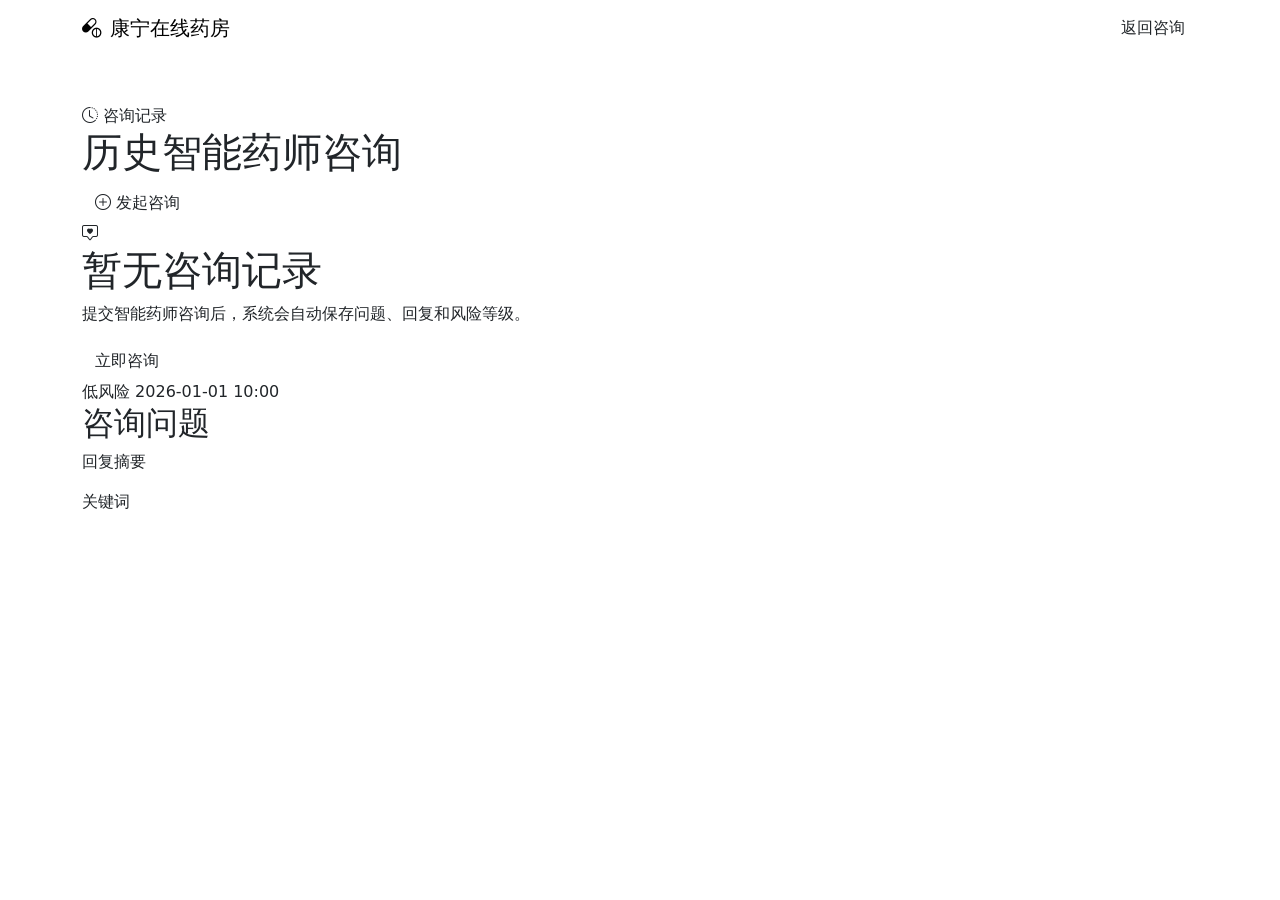
==== src/main/resources/templates/ai-consult/history.html @ 3f586dfc "完成线上购药系统模块开发" ====
<!doctype html>
<html lang="zh-CN" xmlns:th="http://www.thymeleaf.org">
<head>
    <meta charset="UTF-8">
    <meta name="viewport" content="width=device-width, initial-scale=1">
    <title>咨询记录 - 康宁在线药房</title>
    <link href="https://cdn.jsdelivr.net/npm/bootstrap@5.3.3/dist/css/bootstrap.min.css" rel="stylesheet">
    <link href="https://cdn.jsdelivr.net/npm/bootstrap-icons@1.11.3/font/bootstrap-icons.min.css" rel="stylesheet">
    <link rel="stylesheet" th:href="@{/css/style.css}">
</head>
<body>
<nav class="navbar navbar-expand-lg pharmacy-navbar sticky-top">
    <div class="container">
        <a class="navbar-brand d-flex align-items-center gap-2" th:href="@{/}">
            <span class="brand-mark"><i class="bi bi-capsule-pill"></i></span>
            <span>康宁在线药房</span>
        </a>
        <div class="ms-auto">
            <a class="btn btn-secondary-pharmacy" th:href="@{/ai-consult}">返回咨询</a>
        </div>
    </div>
</nav>

<main class="consult-page">
    <section class="container py-5">
        <div class="page-title-row">
            <div>
                <span class="soft-label"><i class="bi bi-clock-history"></i> 咨询记录</span>
                <h1>历史智能药师咨询</h1>
            </div>
            <a class="btn btn-primary-pharmacy" th:href="@{/ai-consult}">
                <i class="bi bi-plus-circle"></i> 发起咨询
            </a>
        </div>

        <div class="empty-state" th:if="${#lists.isEmpty(records)}">
            <i class="bi bi-chat-square-heart"></i>
            <h1>暂无咨询记录</h1>
            <p>提交智能药师咨询后，系统会自动保存问题、回复和风险等级。</p>
            <a class="btn btn-primary-pharmacy" th:href="@{/ai-consult}">立即咨询</a>
        </div>

        <div class="consult-history-list" th:if="${!#lists.isEmpty(records)}">
            <article class="consult-record-card" th:each="record : ${records}">
                <div class="consult-record-head">
                    <span th:class="|risk-badge risk-${record.riskLevel}|" th:text="${record.riskLevelText}">低风险</span>
                    <time th:text="${#temporals.format(record.createdAt, 'yyyy-MM-dd HH:mm')}">2026-01-01 10:00</time>
                </div>
                <h2 th:text="${record.question}">咨询问题</h2>
                <p th:text="${#strings.abbreviate(record.answer, 150)}">回复摘要</p>
                <div class="risk-keywords" th:if="${!#lists.isEmpty(record.riskKeywords)}">
                    <span th:each="keyword : ${record.riskKeywords}" th:text="${keyword}">关键词</span>
                </div>
            </article>
        </div>
    </section>
</main>

<script src="https://cdn.jsdelivr.net/npm/bootstrap@5.3.3/dist/js/bootstrap.bundle.min.js"></script>
</body>
</html>
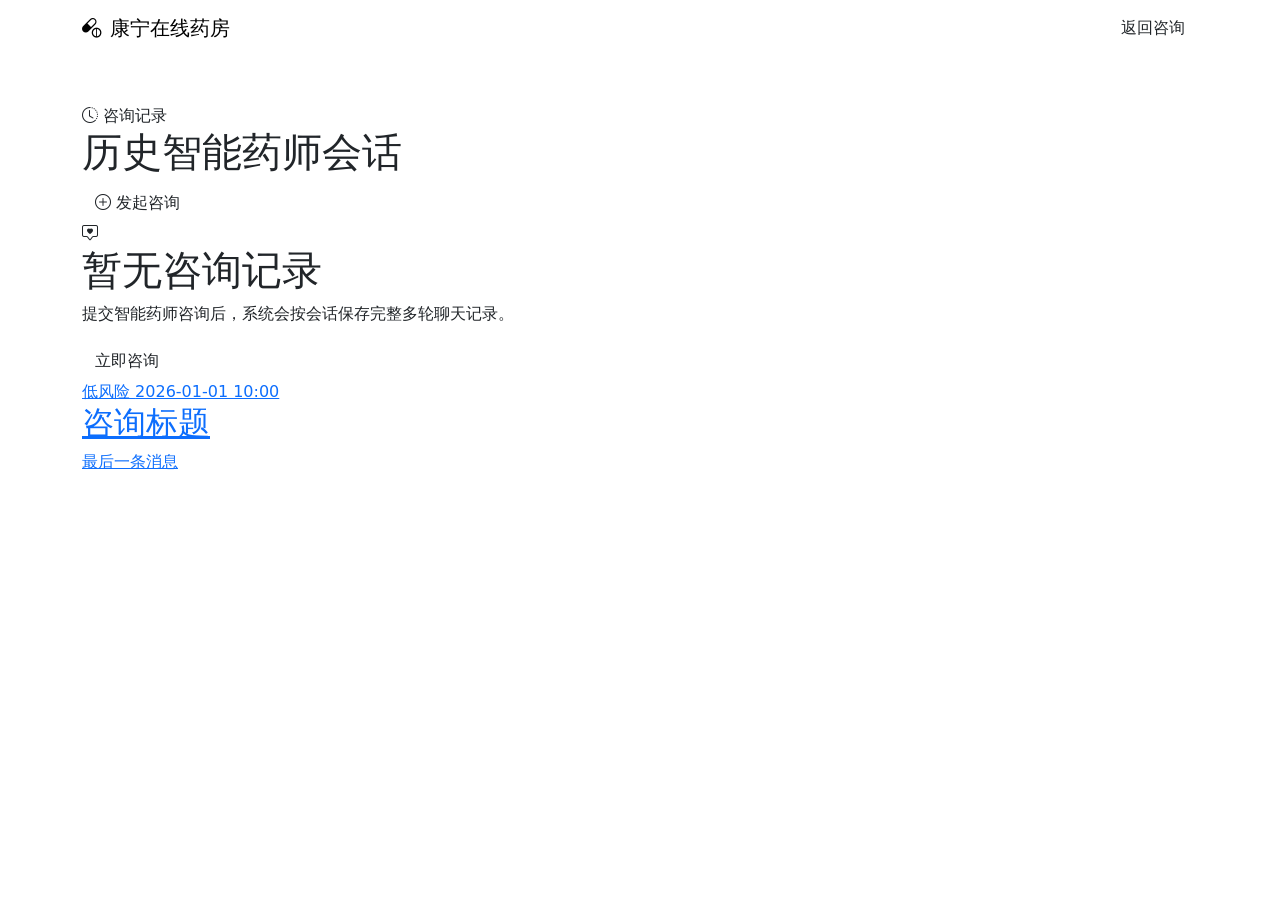
==== commit b8bec826: "智能药师支持连续多轮对话" ====
--- a/src/main/resources/templates/ai-consult/history.html
+++ b/src/main/resources/templates/ai-consult/history.html
@@ -26,7 +26,7 @@
         <div class="page-title-row">
             <div>
                 <span class="soft-label"><i class="bi bi-clock-history"></i> 咨询记录</span>
-                <h1>历史智能药师咨询</h1>
+                <h1>历史智能药师会话</h1>
             </div>
             <a class="btn btn-primary-pharmacy" th:href="@{/ai-consult}">
                 <i class="bi bi-plus-circle"></i> 发起咨询
@@ -36,22 +36,20 @@
         <div class="empty-state" th:if="${#lists.isEmpty(records)}">
             <i class="bi bi-chat-square-heart"></i>
             <h1>暂无咨询记录</h1>
-            <p>提交智能药师咨询后，系统会自动保存问题、回复和风险等级。</p>
+            <p>提交智能药师咨询后，系统会按会话保存完整多轮聊天记录。</p>
             <a class="btn btn-primary-pharmacy" th:href="@{/ai-consult}">立即咨询</a>
         </div>
 
         <div class="consult-history-list" th:if="${!#lists.isEmpty(records)}">
-            <article class="consult-record-card" th:each="record : ${records}">
+            <a class="consult-record-card" th:each="record : ${records}"
+               th:href="@{/ai-consult(conversationId=${record.conversationId})}">
                 <div class="consult-record-head">
                     <span th:class="|risk-badge risk-${record.riskLevel}|" th:text="${record.riskLevelText}">低风险</span>
-                    <time th:text="${#temporals.format(record.createdAt, 'yyyy-MM-dd HH:mm')}">2026-01-01 10:00</time>
+                    <time th:text="${#temporals.format(record.updatedAt, 'yyyy-MM-dd HH:mm')}">2026-01-01 10:00</time>
                 </div>
-                <h2 th:text="${record.question}">咨询问题</h2>
-                <p th:text="${#strings.abbreviate(record.answer, 150)}">回复摘要</p>
-                <div class="risk-keywords" th:if="${!#lists.isEmpty(record.riskKeywords)}">
-                    <span th:each="keyword : ${record.riskKeywords}" th:text="${keyword}">关键词</span>
-                </div>
-            </article>
+                <h2 th:text="${record.title}">咨询标题</h2>
+                <p th:text="${record.lastMessage}">最后一条消息</p>
+            </a>
         </div>
     </section>
 </main>
